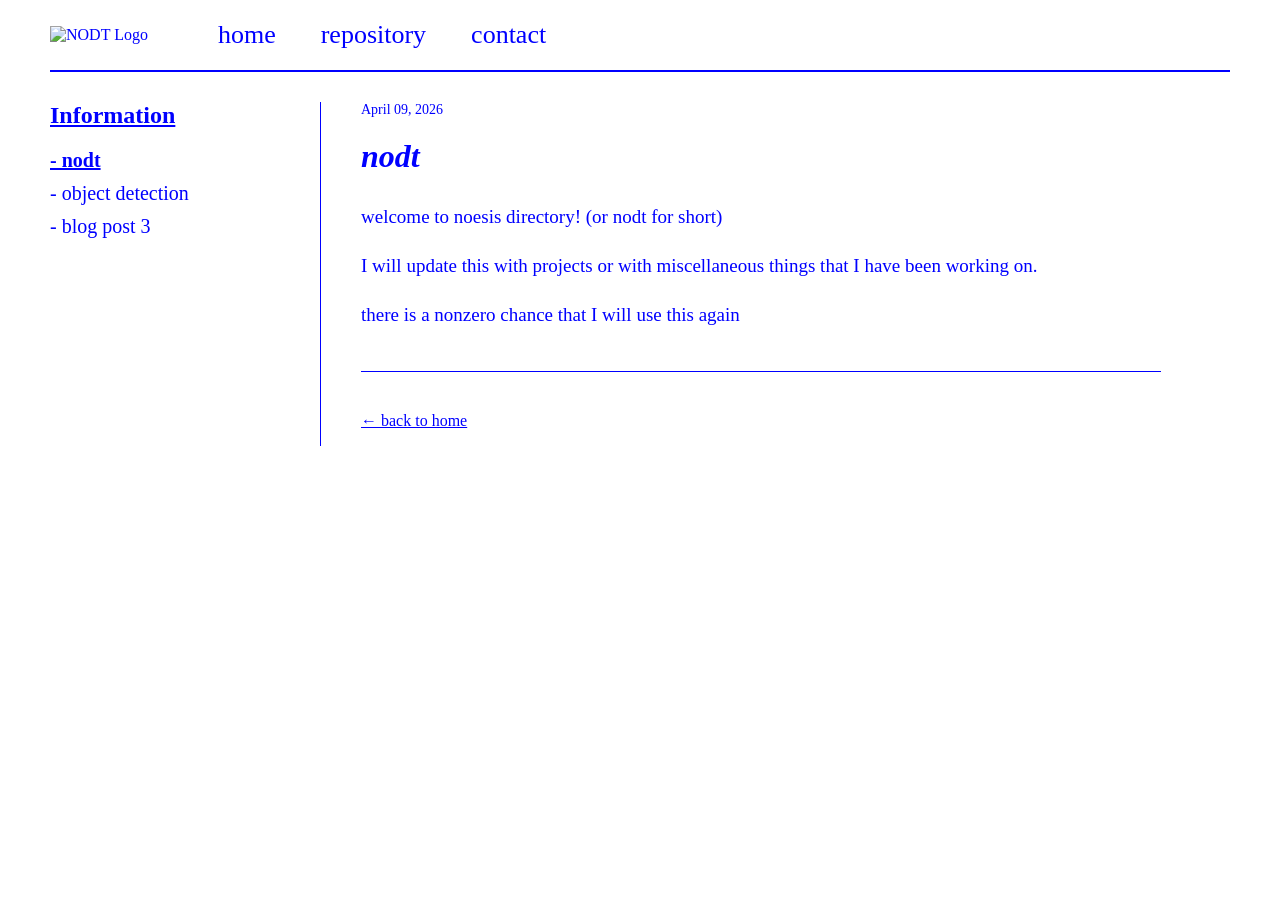
==== post1.html @ d7207fc2 "new nodt layout" ====
<!DOCTYPE html>
<html lang="en">
<head>
    <meta charset="UTF-8">
    <meta name="viewport" content="width=device-width, initial-scale=1.0">
    <title>nodt | what the hell is a nodt</title>
    <style>
        body {
            margin: 0;
            padding: 20px 50px;
            background-color: #ffffff;
            font-family: 'Times New Roman', Times, serif;
            color: #0000ff;
            background-image: url('media/images/notebook.jpg');
            background-repeat: repeat;
        }

        /* --- Header --- */
        .top-bar {
            display: flex;
            align-items: center;
            justify-content: flex-start; 
            gap: 70px; 
            border-bottom: 2px solid #0000ff;
            padding-bottom: 20px;
            margin-bottom: 30px;
        }

        .logo-container img {
            height: 55px; 
            width: auto;
        }

        .taskbar {
            display: flex;
            gap: 45px; 
        }

        .taskbar a {
            text-decoration: none;
            color: #0000ff;
            font-size: 26px;
        }

        /* --- Layout --- */
        .container {
            display: flex;
            gap: 50px;
        }

        .sitemap {
            min-width: 220px;
        }

        .sitemap h2 {
            text-decoration: underline;
            font-size: 24px;
            margin-top: 0;
        }

        .sitemap ul {
            list-style-type: none;
            padding: 0;
        }

        .sitemap li {
            margin-bottom: 10px;
        }

        .sitemap a {
            color: #0000ff;
            text-decoration: none;
            font-size: 20px;
        }

        /* The "Currently Selected" Style */
        .sitemap a.active {
            font-weight: bold;
            text-decoration: underline;
        }

        .content-area {
            flex-grow: 1;
            border-left: 1px solid #0000ff;
            padding-left: 40px;
            max-width: 800px;
        }

        /* --- Typography --- */
        h1 {
            font-size: 32px;
            font-style: italic;
            margin-top: 0;
        }

        .date {
            font-size: 14px;
            margin-bottom: 20px;
            display: block;
        }

        .blog-body {
            font-size: 19px;
            line-height: 1.6;
        }

        hr {
            border: 0;
            border-top: 1px solid #0000ff;
            margin: 40px 0;
        }
    </style>
</head>
<body>

    <header class="top-bar">
        <div class="logo-container">
            <img src="media/images/nodt.png" alt="NODT Logo">
        </div>
        <nav class="taskbar">
            <a href="index.html">home</a>
            <a href="repository.html">repository</a>
            <a href="contact.html">contact</a>
        </nav>
    </header>

    <div class="container">
        <aside class="sitemap">
            <h2>Information</h2>
            <ul>
                <li><a href="post1.html" class="active">- nodt</a></li>
                <li><a href="post2.html">- object detection</a></li>
                <li><a href="post3.html">- blog post 3</a></li>
            </ul>
        </aside>

        <main class="content-area">
            <article>
                <span class="date">April 09, 2026</span>
                <h1>nodt</h1>
                
                <div class="blog-body">
                    <p>welcome to noesis directory! (or nodt for short)</p>
                    
                    <p>I will update this with projects or with miscellaneous things that I have been working on.</p>
                    
                    <p>there is a nonzero chance that I will use this again</p>
                
                </div>

                <hr>
                <p><a href="index.html" style="color: #0000ff;">&larr; back to home</a></p>
            </article>
        </main>
    </div>

</body>
</html>
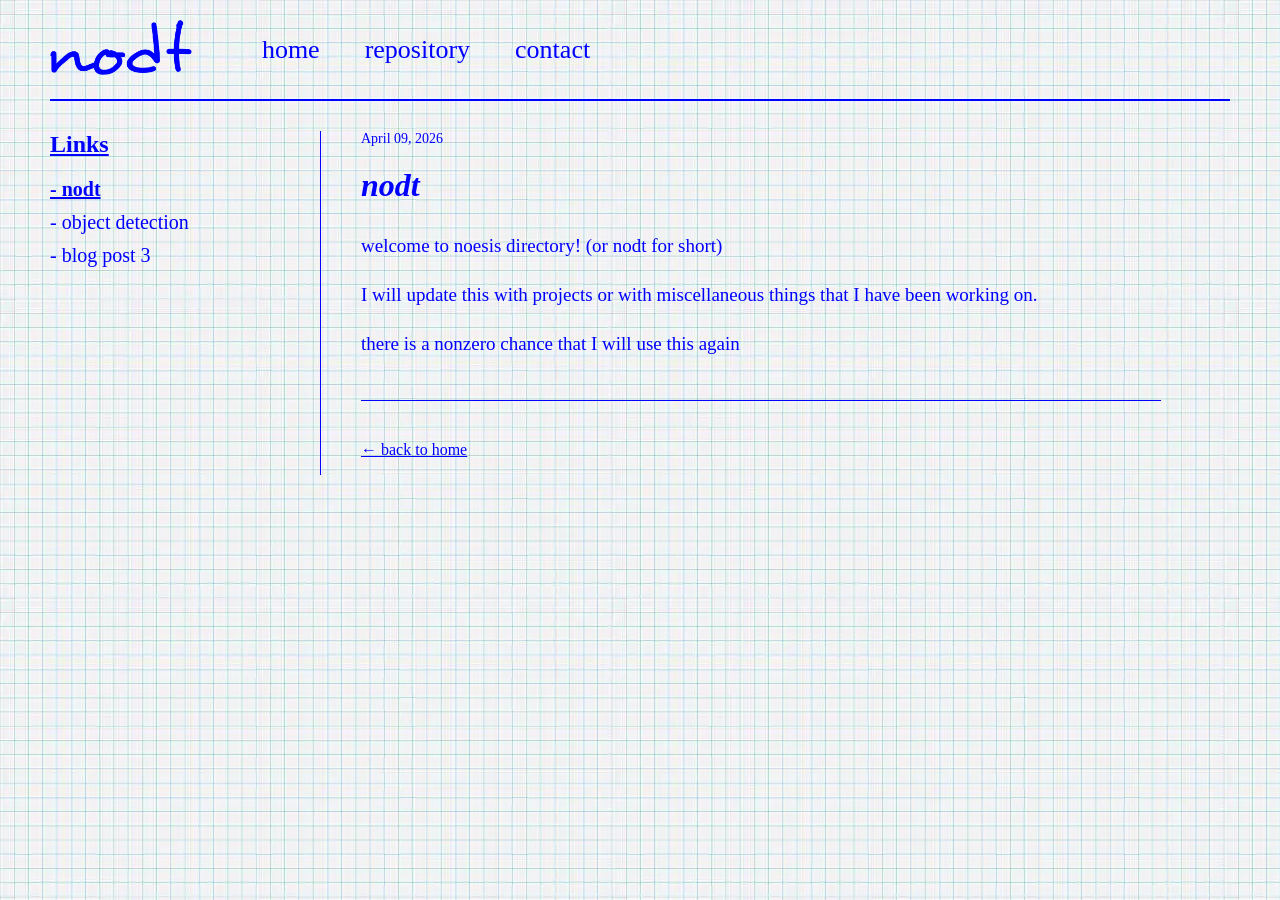
==== commit b21f8042: "Update post1.html" ====
--- a/post1.html
+++ b/post1.html
@@ -126,7 +126,7 @@
 
     <div class="container">
         <aside class="sitemap">
-            <h2>Information</h2>
+            <h2>Links</h2>
             <ul>
                 <li><a href="post1.html" class="active">- nodt</a></li>
                 <li><a href="post2.html">- object detection</a></li>
@@ -155,4 +155,4 @@
     </div>
 
 </body>
-</html>+</html>
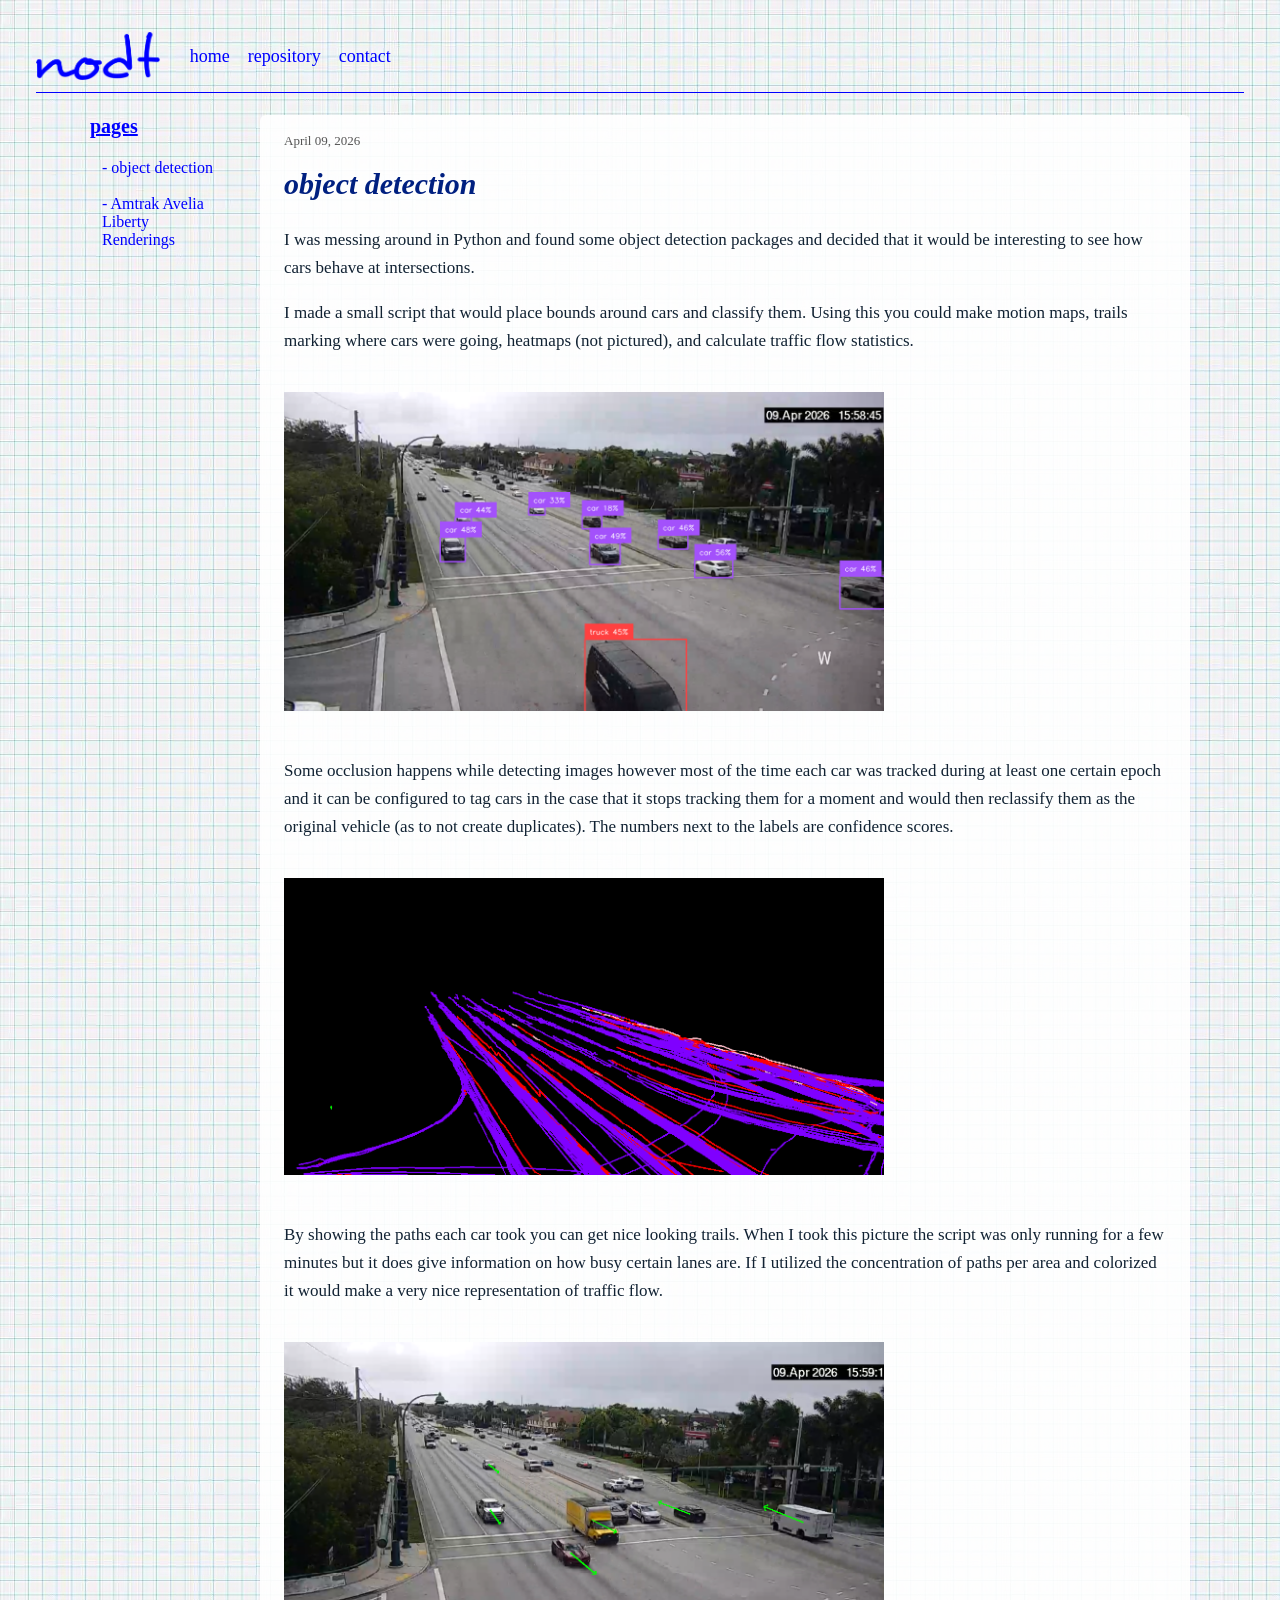
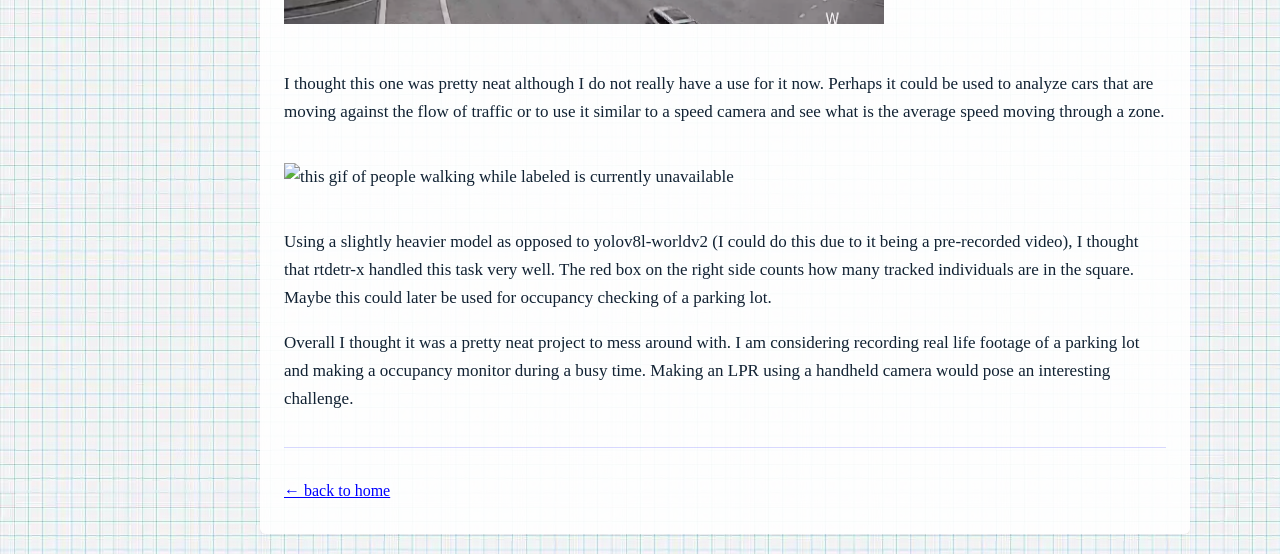
==== commit 227d9127: "major edits on webpage added new post, and changed structure of website so there is a universal CSS " ====
--- a/post1.html
+++ b/post1.html
@@ -3,149 +3,35 @@
 <head>
     <meta charset="UTF-8">
     <meta name="viewport" content="width=device-width, initial-scale=1.0">
-    <title>nodt | what the hell is a nodt</title>
-    <style>
-        body {
-            margin: 0;
-            padding: 20px 50px;
-            background-color: #ffffff;
-            font-family: 'Times New Roman', Times, serif;
-            color: #0000ff;
-            background-image: url('media/images/notebook.jpg');
-            background-repeat: repeat;
-        }
-
-        /* --- Header --- */
-        .top-bar {
-            display: flex;
-            align-items: center;
-            justify-content: flex-start; 
-            gap: 70px; 
-            border-bottom: 2px solid #0000ff;
-            padding-bottom: 20px;
-            margin-bottom: 30px;
-        }
-
-        .logo-container img {
-            height: 55px; 
-            width: auto;
-        }
-
-        .taskbar {
-            display: flex;
-            gap: 45px; 
-        }
-
-        .taskbar a {
-            text-decoration: none;
-            color: #0000ff;
-            font-size: 26px;
-        }
-
-        /* --- Layout --- */
-        .container {
-            display: flex;
-            gap: 50px;
-        }
-
-        .sitemap {
-            min-width: 220px;
-        }
-
-        .sitemap h2 {
-            text-decoration: underline;
-            font-size: 24px;
-            margin-top: 0;
-        }
-
-        .sitemap ul {
-            list-style-type: none;
-            padding: 0;
-        }
-
-        .sitemap li {
-            margin-bottom: 10px;
-        }
-
-        .sitemap a {
-            color: #0000ff;
-            text-decoration: none;
-            font-size: 20px;
-        }
-
-        /* The "Currently Selected" Style */
-        .sitemap a.active {
-            font-weight: bold;
-            text-decoration: underline;
-        }
-
-        .content-area {
-            flex-grow: 1;
-            border-left: 1px solid #0000ff;
-            padding-left: 40px;
-            max-width: 800px;
-        }
-
-        /* --- Typography --- */
-        h1 {
-            font-size: 32px;
-            font-style: italic;
-            margin-top: 0;
-        }
-
-        .date {
-            font-size: 14px;
-            margin-bottom: 20px;
-            display: block;
-        }
-
-        .blog-body {
-            font-size: 19px;
-            line-height: 1.6;
-        }
-
-        hr {
-            border: 0;
-            border-top: 1px solid #0000ff;
-            margin: 40px 0;
-        }
-    </style>
+    <title>nodt | object detection</title>
+    <link rel="stylesheet" href="assets/css/style.css">
 </head>
 <body>
 
-    <header class="top-bar">
-        <div class="logo-container">
-            <img src="media/images/nodt.png" alt="NODT Logo">
-        </div>
-        <nav class="taskbar">
-            <a href="index.html">home</a>
-            <a href="repository.html">repository</a>
-            <a href="contact.html">contact</a>
-        </nav>
-    </header>
+    <header id="site-header"></header>
 
     <div class="container">
-        <aside class="sitemap">
-            <h2>Links</h2>
-            <ul>
-                <li><a href="post1.html" class="active">- nodt</a></li>
-                <li><a href="post2.html">- object detection</a></li>
-                <li><a href="post3.html">- blog post 3</a></li>
-            </ul>
-        </aside>
+        <aside id="site-sitemap"></aside>
 
         <main class="content-area">
             <article>
                 <span class="date">April 09, 2026</span>
-                <h1>nodt</h1>
+                <h1>object detection</h1>
                 
                 <div class="blog-body">
-                    <p>welcome to noesis directory! (or nodt for short)</p>
+                    <p>I was messing around in Python and found some object detection packages and decided that it would be interesting to see how cars behave at intersections.</p>
                     
-                    <p>I will update this with projects or with miscellaneous things that I have been working on.</p>
+                    <p>I made a small script that would place bounds around cars and classify them. Using this you could make motion maps, trails marking where cars were going, heatmaps (not pictured), and calculate traffic flow statistics.</p>
+                    <img src="media/images/labelled.png" alt="labelled image" style="width: 100%; max-width: 600px; margin: 20px 0;">
+                    <p>Some occlusion happens while detecting images however most of the time each car was tracked during at least one certain epoch and it can be configured to tag cars in the case that it stops tracking them for a moment and would then reclassify them as the original vehicle (as to not create duplicates). The numbers next to the labels are confidence scores.</p>
+                    <img src="media/images/paths.png" alt="paths" style="width: 100%; max-width: 600px; margin: 20px 0;">
+                    <p>By showing the paths each car took you can get nice looking trails. When I took this picture the script was only running for a few minutes but it does give information on how busy certain lanes are. If I utilized the concentration of paths per area and colorized it would make a very nice representation of traffic flow.</p>
+                    <img src="media/images/velocity.png" alt="velocity map" style="width: 100%; max-width: 600px; margin: 20px 0;">
+                    <p>I thought this one was pretty neat although I do not really have a use for it now. Perhaps it could be used to analyze cars that are moving against the flow of traffic or to use it similar to a speed camera and see what is the average speed moving through a zone.</p>
+                    <img src="media/videos/peoplewalking.gif" alt="this gif of people walking while labeled is currently unavailable" style="width: 100%; max-width: 600px; margin: 20px 0;">
+                    <p>Using a slightly heavier model as opposed to yolov8l-worldv2 (I could do this due to it being a pre-recorded video), I thought that rtdetr-x handled this task very well. The red box on the right side counts how many tracked individuals are in the square. Maybe this could later be used for occupancy checking of a parking lot.</p>
                     
-                    <p>there is a nonzero chance that I will use this again</p>
-                
+                    <p>Overall I thought it was a pretty neat project to mess around with. I am considering recording real life footage of a parking lot and making a occupancy monitor during a busy time. Making an LPR using a handheld camera would pose an interesting challenge. </p>
                 </div>
 
                 <hr>
@@ -154,5 +40,6 @@
         </main>
     </div>
 
+    <script src="assets/js/include.js"></script>
 </body>
 </html>
--- a/assets/css/style.css
+++ b/assets/css/style.css
@@ -0,0 +1,120 @@
+/* Shared site stylesheet extracted from page inline styles */
+:root{
+    --accent:#0000ff;
+    --accent-dark:#00008b;
+    --bg:#ffffff;
+    --muted:#555;
+}
+body {
+    margin: 0;
+    padding: 20px 36px;
+    background-color: var(--bg);
+    font-family: Georgia, 'Times New Roman', Times, serif;
+    color: var(--accent);
+    background-image: url('../../media/images/notebook.jpg');
+    background-repeat: repeat;
+    -webkit-font-smoothing:antialiased;
+}
+
+/* --- Header Styles --- */
+.top-bar {
+    display: flex;
+    align-items: center;
+    justify-content: flex-start;
+    gap: 30px;
+    border-bottom: 1px solid var(--accent);
+    padding: 12px 0;
+    margin-bottom: 22px;
+}
+
+.logo-container img {
+    height: 48px;
+    width: auto;
+    display: block;
+}
+
+.taskbar {
+    display: flex;
+    gap: 18px;
+}
+
+.taskbar a {
+    text-decoration: none;
+    color: var(--accent);
+    font-size: 18px;
+    font-weight: 500;
+    transition: color 0.15s, transform 0.12s;
+}
+
+.taskbar a:hover {
+    color: var(--accent-dark);
+    transform: translateY(-1px);
+}
+
+/* --- Blog Layout --- */
+.container {
+    display: flex;
+    gap: 30px;
+    max-width: 1100px;
+    margin: 0 auto;
+    align-items: flex-start;
+}
+
+/* Sidebar/Site Map */
+.sitemap {
+    min-width: 140px;
+    max-width: 220px;
+}
+
+.sitemap h2 {
+    text-decoration: underline;
+    font-size: 20px;
+    margin-top: 0;
+}
+
+.sitemap ul {
+    list-style-type: none;
+    padding-left: 6px;
+}
+
+.sitemap li { margin-bottom: 10px; }
+.sitemap a {
+    color: var(--accent);
+    text-decoration: none;
+    font-size: 16px;
+    display: inline-block;
+    padding: 4px 6px;
+    border-radius: 4px;
+}
+.sitemap a:hover { background: rgba(0,0,255,0.04); color: var(--accent-dark); }
+
+/* Main Content Area */
+.content-area {
+    flex-grow: 1;
+    padding: 18px 24px;
+    background: rgba(255,255,255,0.9);
+    border-radius: 6px;
+    box-shadow: 0 1px 0 rgba(0,0,0,0.04);
+}
+
+h1 {
+    font-style: italic;
+    font-weight: 600;
+    color: #002080;
+}
+
+@media (max-width: 900px) {
+    .container { flex-direction: column; padding: 0 8px; }
+    .top-bar { flex-direction: column; align-items:flex-start; gap:12px; }
+    .content-area { padding: 16px; border-left: none; border-top: 1px solid rgba(0,0,255,0.06); }
+}
+
+/* Post-specific typographic tweaks */
+.content-area h1 { font-size: 30px; margin-top: 0; }
+.date { font-size: 13px; margin-bottom: 18px; display: block; color: var(--muted); }
+.blog-body { font-size: 17px; line-height: 1.65; color: #123; }
+hr { border: 0; border-top: 1px solid rgba(0,0,255,0.15); margin: 34px 0; }
+
+/* widgets */
+#widgets img { max-width:100%; height:auto; border-radius:4px; }
+
